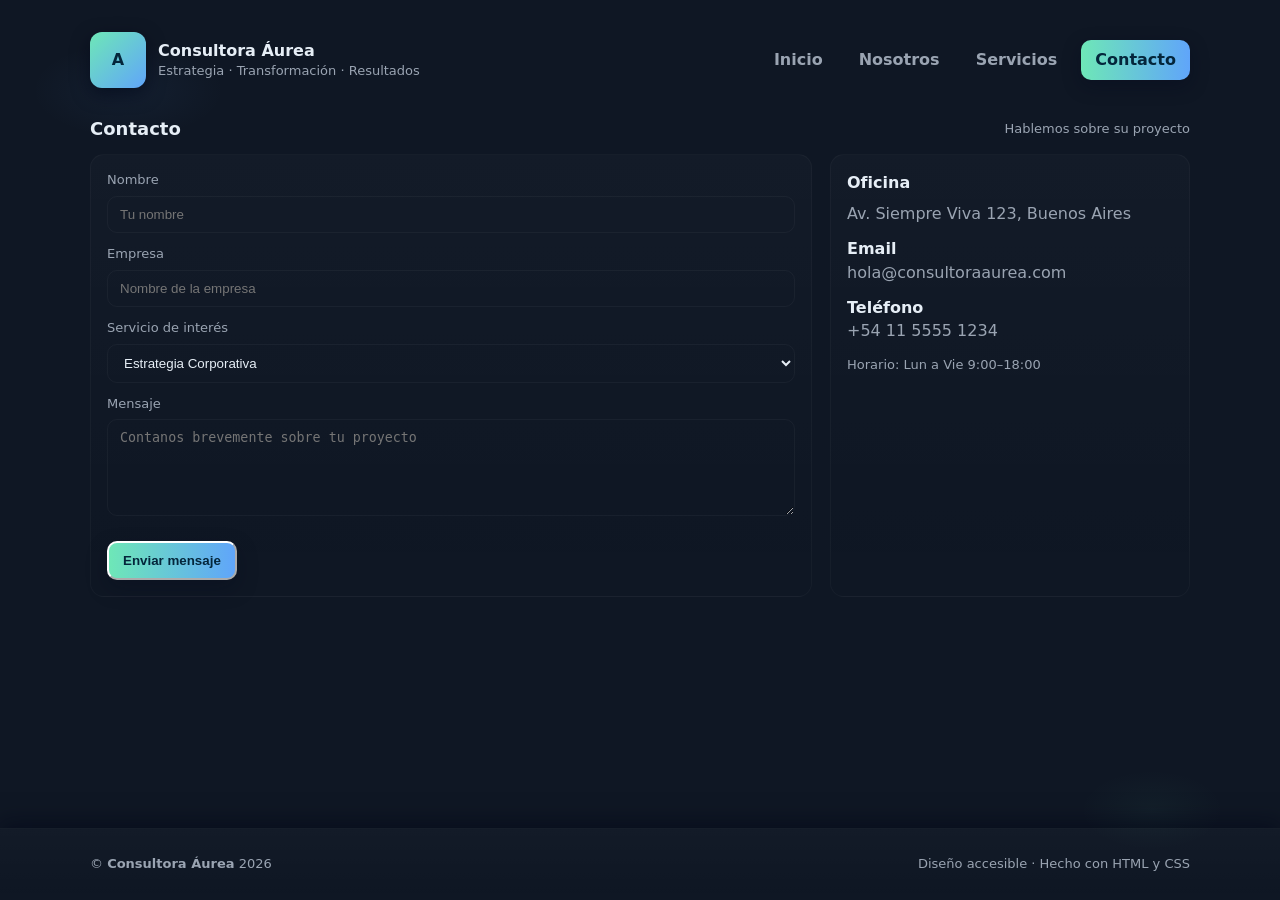
==== contacto.html @ 13d50875 "lienzo base de referencia" ====
<!doctype html>
<html lang="es">
<head>
  <meta charset="utf-8" />
  <meta name="viewport" content="width=device-width,initial-scale=1" />
  <title>Consultora Áurea — Contacto</title>
  <link rel="stylesheet" href="styles.css">
</head>
<body>
  <div class="container" role="main">
    <header>
      <a class="brand" href="index.html" aria-label="Inicio">
        <div class="logo" aria-hidden="true">A</div>
        <div>
          <div style="font-weight:800">Consultora Áurea</div>
          <div style="font-size:13px;color:var(--muted)">Estrategia · Transformación · Resultados</div>
        </div>
      </a>

      <nav aria-label="Navegación principal">
        <a href="index.html">Inicio</a>
        <a href="nosotros.html">Nosotros</a>
        <a href="servicios.html">Servicios</a>
        <a href="contacto.html" class="cta">Contacto</a>
      </nav>
    </header>

    <section id="contacto" aria-labelledby="titulo-contacto">
      <div class="section-title">
        <h2 id="titulo-contacto">Contacto</h2>
        <div style="color:var(--muted);font-size:13px">Hablemos sobre su proyecto</div>
      </div>

      <div class="grid contact-grid">
        <form aria-label="Formulario de contacto" onsubmit="event.preventDefault(); alert('Formulario simulado: enviar a hola@consultoraaurea.com');">
          <label for="nombre">Nombre</label>
          <input id="nombre" name="nombre" type="text" placeholder="Tu nombre" required>

          <label for="empresa">Empresa</label>
          <input id="empresa" name="empresa" type="text" placeholder="Nombre de la empresa">

          <label for="servicio">Servicio de interés</label>
          <select id="servicio" name="servicio">
            <option>Estrategia Corporativa</option>
            <option>Transformación Digital</option>
            <option>Optimización Operativa</option>
            <option>Análisis Financiero</option>
            <option>Diseño de Experiencia</option>
            <option>Capacitación y Coaching</option>
          </select>

          <label for="mensaje">Mensaje</label>
          <textarea id="mensaje" name="mensaje" rows="5" placeholder="Contanos brevemente sobre tu proyecto" required></textarea>

          <button class="btn" type="submit" style="margin-top:6px">Enviar mensaje</button>
        </form>

        <aside class="map" aria-label="Información de contacto">
          <strong>Oficina</strong>
          <div style="margin-top:8px;color:var(--muted)">Av. Siempre Viva 123, Buenos Aires</div>
          <div style="margin-top:12px"><strong>Email</strong><div style="color:var(--muted)">hola@consultoraaurea.com</div></div>
          <div style="margin-top:12px"><strong>Teléfono</strong><div style="color:var(--muted)">+54 11 5555 1234</div></div>
          <div style="margin-top:14px;color:var(--muted);font-size:13px">Horario: Lun a Vie 9:00–18:00</div>
        </aside>
      </div>
    </section>

    <footer class="site-footer" role="contentinfo">
  <div class="container">
    <div class="left">© <strong>Consultora Áurea</strong> <span style="color:var(--muted)">2026</span></div>
    <div class="right" style="color:var(--muted)">Diseño accesible · Hecho con HTML y CSS</div>
  </div>
</footer>

  </div>
</body>
</html>
---- styles.css ----
:root{
  --bg:#0f1724;
  --card:#0b1220;
  --muted:#9aa4b2;
  --accent:#6ee7b7;
  --accent-2:#60a5fa;
  --glass: rgba(255,255,255,0.04);
  --radius:12px;
  --maxw:1100px;
  --gap:18px;
  font-family: Inter, system-ui, -apple-system, "Segoe UI", Roboto, "Helvetica Neue", Arial, sans-serif;
  color-scheme: dark;
}
*{box-sizing:border-box}
html,body{height:100%}
body{
  margin:0;
  background:
    radial-gradient(1200px 600px at 10% 10%, rgba(96,165,250,0.06), transparent 8%),
    radial-gradient(900px 500px at 90% 90%, rgba(110,231,183,0.04), transparent 8%),
    var(--bg);
  color:#e6eef6;
  -webkit-font-smoothing:antialiased;
  -moz-osx-font-smoothing:grayscale;
  line-height:1.45;
  padding:32px 20px;
  display:flex;
  justify-content:center;
}
.container{width:100%;max-width:var(--maxw)}

/* NAV */
header{display:flex;align-items:center;justify-content:space-between;gap:12px;margin-bottom:28px}
.brand{display:flex;gap:12px;align-items:center;text-decoration:none;color:inherit}
.logo{width:56px;height:56px;border-radius:12px;background:linear-gradient(135deg,var(--accent),var(--accent-2));display:grid;place-items:center;font-weight:700;color:#04263b;box-shadow:0 6px 18px rgba(2,6,23,0.6)}
nav{display:flex;gap:12px;align-items:center}
nav a{color:var(--muted);text-decoration:none;padding:8px 12px;border-radius:10px;font-weight:600;transition:all .18s ease}
nav a:hover,nav a:focus{color:#fff;background:var(--glass);outline:none}
.cta{background:linear-gradient(90deg,var(--accent),var(--accent-2));color:#04263b;padding:8px 14px;border-radius:10px;font-weight:700;text-decoration:none;box-shadow:0 6px 18px rgba(6,12,30,0.45)}

/* Layout */
.hero{display:grid;grid-template-columns:1fr 420px;gap:var(--gap);align-items:center;margin-bottom:28px}
.hero-card{background:linear-gradient(180deg, rgba(255,255,255,0.02), transparent);padding:28px;border-radius:var(--radius);box-shadow:0 10px 30px rgba(2,6,23,0.6);border:1px solid rgba(255,255,255,0.03)}
.kicker{color:var(--accent);font-weight:700;letter-spacing:0.6px;font-size:13px}
h1{margin:10px 0 8px;font-size:28px}
p.lead{color:var(--muted);margin:0 0 18px}
.hero-actions{display:flex;gap:12px;flex-wrap:wrap}
.btn{padding:10px 14px;border-radius:10px;text-decoration:none;font-weight:700;color:#04263b;background:linear-gradient(90deg,var(--accent),var(--accent-2));box-shadow:0 8px 20px rgba(6,12,30,0.35)}
.btn.secondary{background:transparent;color:var(--muted);border:1px solid rgba(255,255,255,0.04)}
.stats{display:flex;gap:12px;margin-top:18px}
.stat{background:rgba(255,255,255,0.02);padding:10px 12px;border-radius:10px;text-align:center;min-width:110px}
.stat strong{display:block;font-size:18px;color:#fff}

/* Cards & sections */
.contact-card,.member,.service,form,.map,.testimonial{background:linear-gradient(180deg, rgba(255,255,255,0.02), transparent);padding:16px;border-radius:14px;border:1px solid rgba(255,255,255,0.03)}
.contact-card{padding:18px}
.section-title{display:flex;align-items:center;justify-content:space-between;gap:12px;margin-bottom:12px}
.section-title h2{margin:0;font-size:18px}
.grid{display:grid;gap:var(--gap)}
.team-grid{grid-template-columns:repeat(3,1fr)}
.member{display:flex;gap:12px;align-items:center;transition:transform .18s ease,box-shadow .18s ease}
.member:hover{transform:translateY(-6px);box-shadow:0 18px 40px rgba(2,6,23,0.6)}
.avatar{width:72px;height:72px;border-radius:12px;display:grid;place-items:center;font-weight:800;font-size:20px;color:#04263b;background:linear-gradient(135deg,var(--accent-2),var(--accent));flex-shrink:0}
.member h3{margin:0;font-size:16px}
.member p{margin:4px 0 0;color:var(--muted);font-size:14px}
.services-grid{grid-template-columns:repeat(3,1fr)}
.service{padding:18px;transition:transform .18s ease,box-shadow .18s ease}
.service:hover{transform:translateY(-8px);box-shadow:0 18px 40px rgba(2,6,23,0.6)}
.testimonials{display:flex;gap:12px;overflow:auto;padding-bottom:6px}
.testimonial{min-width:260px;padding:14px}
.contact-grid{grid-template-columns:1fr 360px}
label{display:block;font-size:13px;margin-bottom:6px;color:var(--muted)}
input,textarea,select{width:100%;padding:10px 12px;border-radius:10px;border:1px solid rgba(255,255,255,0.04);background:transparent;color:inherit;resize:vertical;margin-bottom:12px}
input:focus,textarea:focus,select:focus{outline:2px solid rgba(96,165,250,0.12);border-color:rgba(96,165,250,0.18)}
footer{margin-top:18px;display:flex;justify-content:space-between;align-items:center;gap:12px;color:var(--muted);font-size:13px}

/* Responsive */
@media (max-width:980px){
  .hero{grid-template-columns:1fr}
  .team-grid{grid-template-columns:repeat(2,1fr)}
  .services-grid{grid-template-columns:repeat(2,1fr)}
  .contact-grid{grid-template-columns:1fr}
}
@media (max-width:560px){
  header{flex-direction:column;align-items:flex-start;gap:14px}
  .team-grid{grid-template-columns:1fr}
  .services-grid{grid-template-columns:1fr}
  nav{flex-wrap:wrap}
  .hero-card{padding:18px}
  .avatar{width:56px;height:56px;font-size:16px}
}
/* Footer fijo */
:root {
  --footer-height: 72px; /* ajustar si querés otro alto */
}

/* Asegurar espacio para el footer */
body {
  padding-bottom: var(--footer-height);
}

/* Footer que ocupa todo el ancho pero con contenido centrado */
.site-footer {
  position: fixed;
  left: 0;
  right: 0;
  bottom: 0;
  height: var(--footer-height);
  background: linear-gradient(180deg, rgba(255,255,255,0.02), transparent);
  border-top: 1px solid rgba(255,255,255,0.03);
  box-shadow: 0 -6px 20px rgba(2,6,23,0.5);
  z-index: 60;
  display: flex;
  align-items: center;
  justify-content: center;
  padding: 10px 16px;
}

/* Reusar .container para centrar el contenido dentro del footer */
.site-footer .container {
  max-width: var(--maxw);
  width: 100%;
  display: flex;
  align-items: center;
  justify-content: space-between;
  gap: 12px;
  padding: 0; /* evitar padding extra */
}

/* Estilos internos del footer (puedes mantener tu markup actual) */
.site-footer .left,
.site-footer .right {
  color: var(--muted);
  font-size: 13px;
}

/* Ajustes móviles */
@media (max-width:560px){
  :root { --footer-height: 88px; } /* más alto en móvil si el contenido ocupa 2 líneas */
  .site-footer .container { flex-direction: column; align-items: flex-start; gap:6px; }
  body { padding-bottom: var(--footer-height); }
}
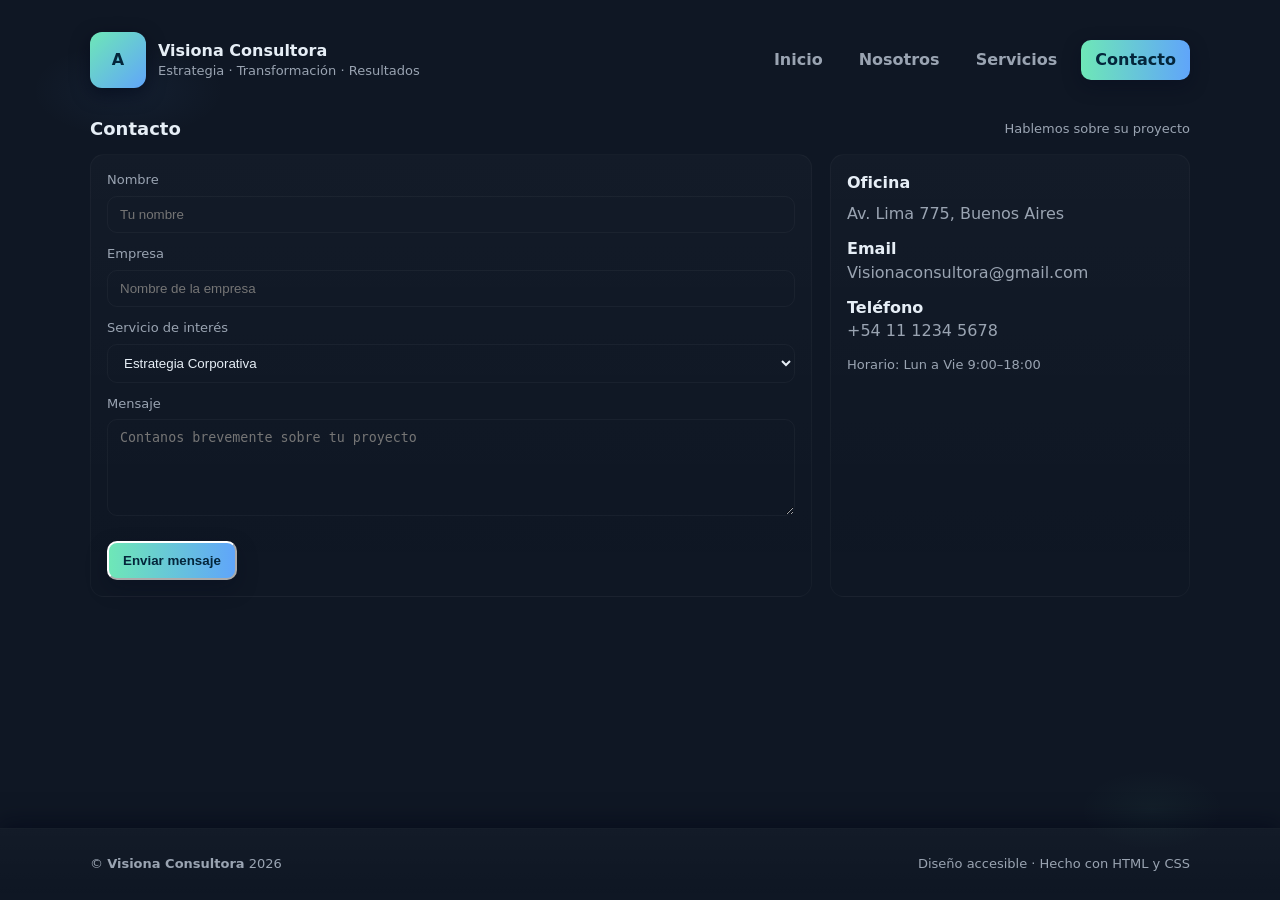
==== commit 3c9ef47c: "modificaciones1" ====
--- a/contacto.html
+++ b/contacto.html
@@ -3,7 +3,7 @@
 <head>
   <meta charset="utf-8" />
   <meta name="viewport" content="width=device-width,initial-scale=1" />
-  <title>Consultora Áurea — Contacto</title>
+  <title>Visiona Consultora — Contacto</title>
   <link rel="stylesheet" href="styles.css">
 </head>
 <body>
@@ -12,7 +12,7 @@
       <a class="brand" href="index.html" aria-label="Inicio">
         <div class="logo" aria-hidden="true">A</div>
         <div>
-          <div style="font-weight:800">Consultora Áurea</div>
+          <div style="font-weight:800">Visiona Consultora</div>
           <div style="font-size:13px;color:var(--muted)">Estrategia · Transformación · Resultados</div>
         </div>
       </a>
@@ -57,9 +57,9 @@
 
         <aside class="map" aria-label="Información de contacto">
           <strong>Oficina</strong>
-          <div style="margin-top:8px;color:var(--muted)">Av. Siempre Viva 123, Buenos Aires</div>
-          <div style="margin-top:12px"><strong>Email</strong><div style="color:var(--muted)">hola@consultoraaurea.com</div></div>
-          <div style="margin-top:12px"><strong>Teléfono</strong><div style="color:var(--muted)">+54 11 5555 1234</div></div>
+          <div style="margin-top:8px;color:var(--muted)">Av. Lima 775, Buenos Aires</div>
+          <div style="margin-top:12px"><strong>Email</strong><div style="color:var(--muted)">Visionaconsultora@gmail.com</div></div>
+          <div style="margin-top:12px"><strong>Teléfono</strong><div style="color:var(--muted)">+54 11 1234 5678</div></div>
           <div style="margin-top:14px;color:var(--muted);font-size:13px">Horario: Lun a Vie 9:00–18:00</div>
         </aside>
       </div>
@@ -67,7 +67,7 @@
 
     <footer class="site-footer" role="contentinfo">
   <div class="container">
-    <div class="left">© <strong>Consultora Áurea</strong> <span style="color:var(--muted)">2026</span></div>
+    <div class="left">© <strong>Visiona Consultora</strong> <span style="color:var(--muted)">2026</span></div>
     <div class="right" style="color:var(--muted)">Diseño accesible · Hecho con HTML y CSS</div>
   </div>
 </footer>
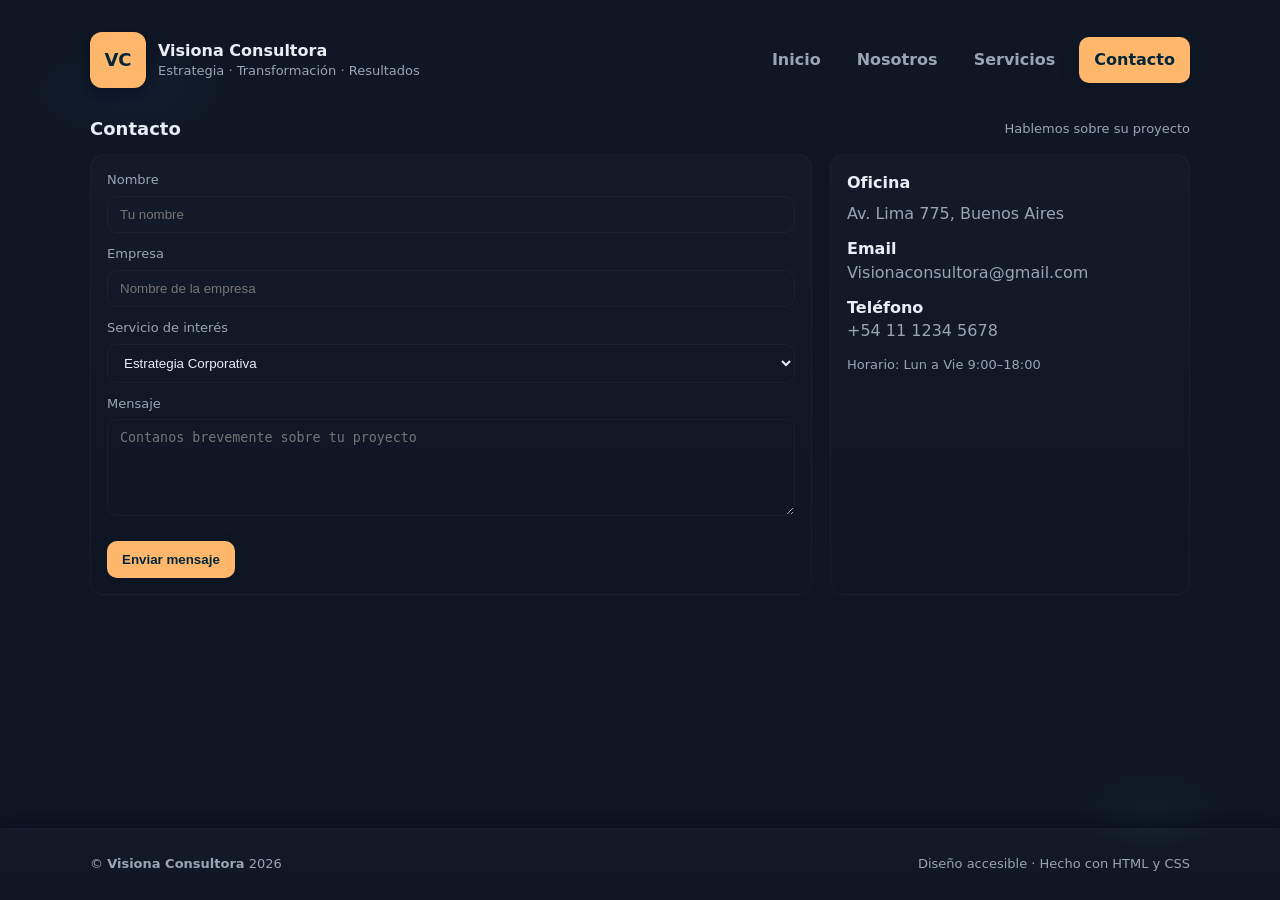
==== commit e78001dd: "modificaciones css e index" ====
--- a/contacto.html
+++ b/contacto.html
@@ -10,7 +10,7 @@
   <div class="container" role="main">
     <header>
       <a class="brand" href="index.html" aria-label="Inicio">
-        <div class="logo" aria-hidden="true">A</div>
+        <div class="logo" aria-hidden="true">VC</div>
         <div>
           <div style="font-weight:800">Visiona Consultora</div>
           <div style="font-size:13px;color:var(--muted)">Estrategia · Transformación · Resultados</div>
--- a/styles.css
+++ b/styles.css
@@ -8,6 +8,12 @@
   --radius:12px;
   --maxw:1100px;
   --gap:18px;
+  --footer-height: 72px;
+
+  /* Botones naranja pastel liso */
+  --btn-color: #ffb86b; /* naranja pastel liso */
+  --btn-text:  #04263b; /* texto oscuro para contraste */
+
   font-family: Inter, system-ui, -apple-system, "Segoe UI", Roboto, "Helvetica Neue", Arial, sans-serif;
   color-scheme: dark;
 }
@@ -26,6 +32,7 @@
   padding:32px 20px;
   display:flex;
   justify-content:center;
+  padding-bottom: var(--footer-height);
 }
 .container{width:100%;max-width:var(--maxw)}
 
@@ -35,8 +42,76 @@
 .logo{width:56px;height:56px;border-radius:12px;background:linear-gradient(135deg,var(--accent),var(--accent-2));display:grid;place-items:center;font-weight:700;color:#04263b;box-shadow:0 6px 18px rgba(2,6,23,0.6)}
 nav{display:flex;gap:12px;align-items:center}
 nav a{color:var(--muted);text-decoration:none;padding:8px 12px;border-radius:10px;font-weight:600;transition:all .18s ease}
-nav a:hover,nav a:focus{color:#fff;background:var(--glass);outline:none}
-.cta{background:linear-gradient(90deg,var(--accent),var(--accent-2));color:#04263b;padding:8px 14px;border-radius:10px;font-weight:700;text-decoration:none;box-shadow:0 6px 18px rgba(6,12,30,0.45)}
+nav a:hover,nav a:focus{outline:none; /* sin cambios de color en hover */ }
+
+/* CTA y botones (global) - color liso, sin degradados */
+.btn,
+.cta,
+button,
+input[type="button"],
+input[type="submit"],
+input[type="reset"],
+.button {
+  background: var(--btn-color);
+  color: var(--btn-text);
+  padding:10px 14px;
+  border-radius:10px;
+  text-decoration:none;
+  font-weight:700;
+  box-shadow:0 8px 20px rgba(6,12,30,0.18);
+  border: 1px solid rgba(255,255,255,0.03);
+  cursor: pointer;
+  display: inline-flex;
+  align-items: center;
+  justify-content: center;
+  transition: transform .18s ease, box-shadow .18s ease;
+}
+
+/* Mantener la clase .btn original para compatibilidad */
+.btn{padding:10px 14px;border-radius:10px;text-decoration:none;font-weight:700}
+
+/* Botones secundarios (sin cambio de color en hover) */
+.btn.secondary {
+  background: transparent;
+  color: var(--btn-color);
+  border: 1px solid rgba(255,255,255,0.06);
+}
+.btn.secondary:hover,
+.btn.secondary:focus {
+  transform: translateY(-3px);
+  box-shadow: 0 14px 36px rgba(6,12,30,0.28);
+  outline: none;
+}
+
+/* No cambiar color en hover para enlaces de navegación */
+nav a:hover,
+nav a:focus {
+  transform: none;
+  box-shadow: none;
+  color: var(--muted);
+  background: transparent;
+}
+
+/* Hover / focus para botones principales: mantener animación popup (elevación) pero sin cambio de color */
+.btn:hover,
+.btn:focus,
+.cta:hover,
+.cta:focus,
+button:hover,
+button:focus,
+input[type="button"]:hover,
+input[type="submit"]:hover {
+  transform: translateY(-3px); /* animación tipo popup */
+  box-shadow: 0 14px 36px rgba(6,12,30,0.28);
+  outline: none;
+}
+
+/* Logo/Avatar que se comportan como botón: color liso */
+.avatar {
+  width:72px;height:72px;border-radius:12px;display:grid;place-items:center;font-weight:800;font-size:20px;color:var(--btn-text);
+  background: var(--btn-color);
+  flex-shrink:0;
+}
 
 /* Layout */
 .hero{display:grid;grid-template-columns:1fr 420px;gap:var(--gap);align-items:center;margin-bottom:28px}
@@ -45,8 +120,6 @@
 h1{margin:10px 0 8px;font-size:28px}
 p.lead{color:var(--muted);margin:0 0 18px}
 .hero-actions{display:flex;gap:12px;flex-wrap:wrap}
-.btn{padding:10px 14px;border-radius:10px;text-decoration:none;font-weight:700;color:#04263b;background:linear-gradient(90deg,var(--accent),var(--accent-2));box-shadow:0 8px 20px rgba(6,12,30,0.35)}
-.btn.secondary{background:transparent;color:var(--muted);border:1px solid rgba(255,255,255,0.04)}
 .stats{display:flex;gap:12px;margin-top:18px}
 .stat{background:rgba(255,255,255,0.02);padding:10px 12px;border-radius:10px;text-align:center;min-width:110px}
 .stat strong{display:block;font-size:18px;color:#fff}
@@ -60,7 +133,6 @@
 .team-grid{grid-template-columns:repeat(3,1fr)}
 .member{display:flex;gap:12px;align-items:center;transition:transform .18s ease,box-shadow .18s ease}
 .member:hover{transform:translateY(-6px);box-shadow:0 18px 40px rgba(2,6,23,0.6)}
-.avatar{width:72px;height:72px;border-radius:12px;display:grid;place-items:center;font-weight:800;font-size:20px;color:#04263b;background:linear-gradient(135deg,var(--accent-2),var(--accent));flex-shrink:0}
 .member h3{margin:0;font-size:16px}
 .member p{margin:4px 0 0;color:var(--muted);font-size:14px}
 .services-grid{grid-template-columns:repeat(3,1fr)}
@@ -89,17 +161,8 @@
   .hero-card{padding:18px}
   .avatar{width:56px;height:56px;font-size:16px}
 }
+
 /* Footer fijo */
-:root {
-  --footer-height: 72px; /* ajustar si querés otro alto */
-}
-
-/* Asegurar espacio para el footer */
-body {
-  padding-bottom: var(--footer-height);
-}
-
-/* Footer que ocupa todo el ancho pero con contenido centrado */
 .site-footer {
   position: fixed;
   left: 0;
@@ -124,10 +187,10 @@
   align-items: center;
   justify-content: space-between;
   gap: 12px;
-  padding: 0; /* evitar padding extra */
-}
-
-/* Estilos internos del footer (puedes mantener tu markup actual) */
+  padding: 0;
+}
+
+/* Estilos internos del footer */
 .site-footer .left,
 .site-footer .right {
   color: var(--muted);
@@ -136,7 +199,67 @@
 
 /* Ajustes móviles */
 @media (max-width:560px){
-  :root { --footer-height: 88px; } /* más alto en móvil si el contenido ocupa 2 líneas */
+  :root { --footer-height: 88px; }
   .site-footer .container { flex-direction: column; align-items: flex-start; gap:6px; }
   body { padding-bottom: var(--footer-height); }
 }
+
+
+.text-muted { color: var(--muted); }
+.rounded { border-radius: var(--radius); }
+.shadow-soft { box-shadow: 0 8px 24px rgba(2,6,23,0.45); }
+
+
+button[disabled],
+input[disabled] {
+  opacity: 0.6;
+  cursor: not-allowed;
+  transform: none;
+  box-shadow: none;
+}
+
+/* Logo único dentro del enlace .brand: fondo liso naranja pastel, sin degradados ni cambios en hover */
+.brand .logo {
+  width: 56px;
+  height: 56px;
+  border-radius: 12px;
+  display: grid;
+  place-items: center;
+  background: var(--btn-color, #ffb86b); /* naranja pastel liso (fallback incluido) */
+  color: var(--btn-text, #04263b);       /* texto oscuro para contraste */
+  font-weight: 800;
+  font-size: 18px;
+  line-height: 1;
+  box-shadow: 0 6px 18px rgba(2,6,23,0.6);
+  user-select: none;
+  -webkit-font-smoothing: antialiased;
+  -moz-osx-font-smoothing: grayscale;
+  transition: none; /* sin transiciones de color */
+}
+
+/* Si la .logo contiene una imagen <img>, mantener la imagen y quitar el fondo de la caja */
+.brand .logo img {
+  width: 100%;
+  height: 100%;
+  object-fit: cover;
+  border-radius: 12px;
+  display: block;
+  background: transparent;
+}
+
+/* Evitar cualquier cambio visual en hover/active */
+.brand .logo:hover,
+.brand .logo:active {
+  background: var(--btn-color, #ffb86b);
+  color: var(--btn-text, #04263b);
+  transform: none;
+  box-shadow: 0 6px 18px rgba(2,6,23,0.6);
+}
+
+/* Foco accesible sin alterar el color de fondo */
+.brand .logo:focus-visible {
+  outline: 3px solid rgba(4,38,59,0.12);
+  outline-offset: 3px;
+  background: var(--btn-color, #ffb86b);
+}
+
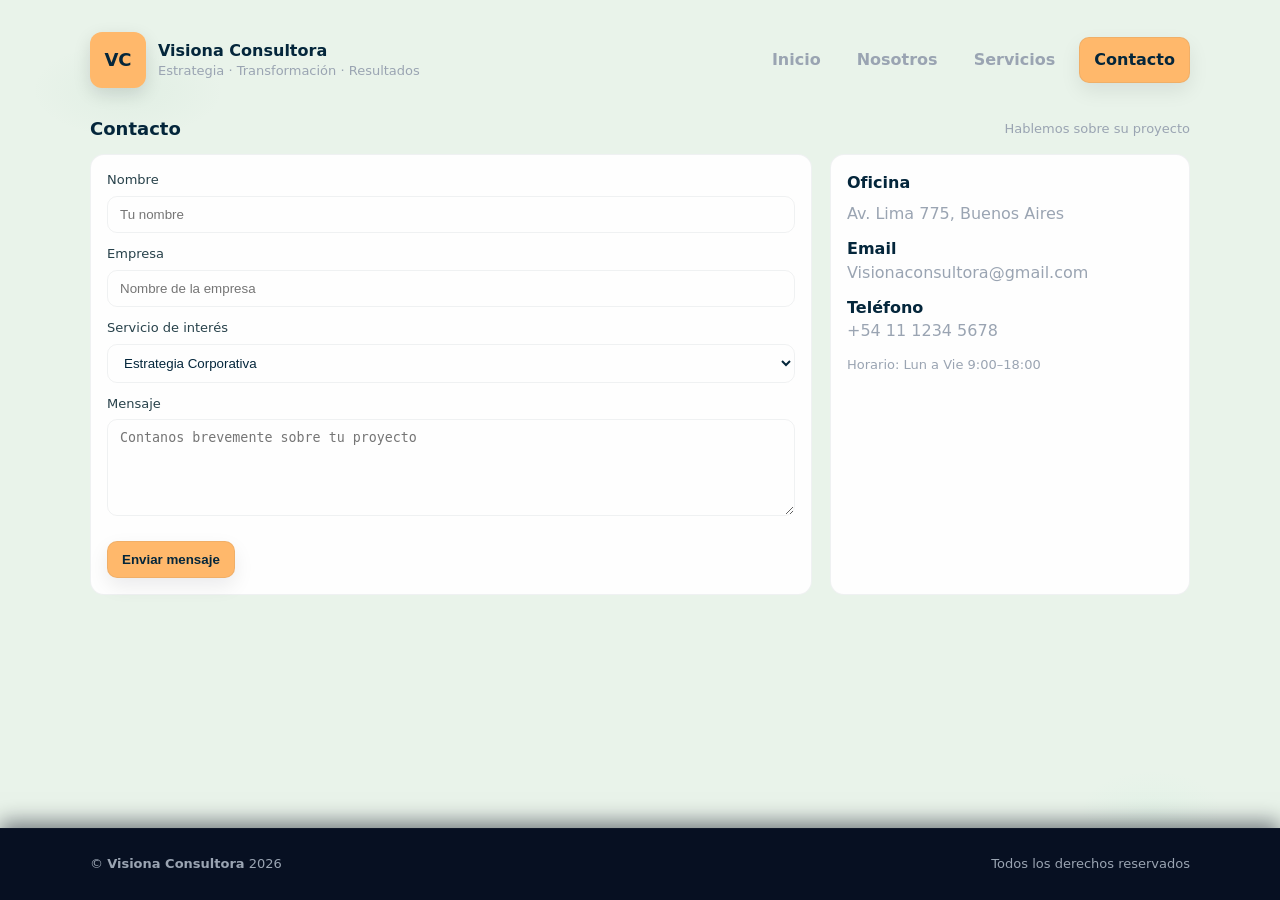
==== commit 9677727e: "cambio color" ====
--- a/contacto.html
+++ b/contacto.html
@@ -68,7 +68,7 @@
     <footer class="site-footer" role="contentinfo">
   <div class="container">
     <div class="left">© <strong>Visiona Consultora</strong> <span style="color:var(--muted)">2026</span></div>
-    <div class="right" style="color:var(--muted)">Diseño accesible · Hecho con HTML y CSS</div>
+    <div class="right" style="color:var(--muted)">Todos los derechos reservados</div>
   </div>
 </footer>
 
--- a/styles.css
+++ b/styles.css
@@ -1,5 +1,5 @@
 :root{
-  --bg:#0f1724;
+  --bg:#e9f3ea; /* nuevo fondo pastel suave (verde salvia claro) */
   --card:#0b1220;
   --muted:#9aa4b2;
   --accent:#6ee7b7;
@@ -14,18 +14,21 @@
   --btn-color: #ffb86b; /* naranja pastel liso */
   --btn-text:  #04263b; /* texto oscuro para contraste */
 
+  /* Fondo sólido del footer (sin transparencia) */
+  --footer-bg: #071022;
+
   font-family: Inter, system-ui, -apple-system, "Segoe UI", Roboto, "Helvetica Neue", Arial, sans-serif;
-  color-scheme: dark;
+  color-scheme: light;
 }
 *{box-sizing:border-box}
 html,body{height:100%}
 body{
   margin:0;
   background:
-    radial-gradient(1200px 600px at 10% 10%, rgba(96,165,250,0.06), transparent 8%),
+    radial-gradient(1200px 600px at 10% 10%, rgba(96,165,130,0.06), transparent 8%),
     radial-gradient(900px 500px at 90% 90%, rgba(110,231,183,0.04), transparent 8%),
     var(--bg);
-  color:#e6eef6;
+  color:#04263b;
   -webkit-font-smoothing:antialiased;
   -moz-osx-font-smoothing:grayscale;
   line-height:1.45;
@@ -39,7 +42,7 @@
 /* NAV */
 header{display:flex;align-items:center;justify-content:space-between;gap:12px;margin-bottom:28px}
 .brand{display:flex;gap:12px;align-items:center;text-decoration:none;color:inherit}
-.logo{width:56px;height:56px;border-radius:12px;background:linear-gradient(135deg,var(--accent),var(--accent-2));display:grid;place-items:center;font-weight:700;color:#04263b;box-shadow:0 6px 18px rgba(2,6,23,0.6)}
+.logo{width:56px;height:56px;border-radius:12px;background:linear-gradient(135deg,var(--accent),var(--accent-2));display:grid;place-items:center;font-weight:700;color:#04263b;box-shadow:0 6px 18px rgba(2,6,23,0.12)}
 nav{display:flex;gap:12px;align-items:center}
 nav a{color:var(--muted);text-decoration:none;padding:8px 12px;border-radius:10px;font-weight:600;transition:all .18s ease}
 nav a:hover,nav a:focus{outline:none; /* sin cambios de color en hover */ }
@@ -58,8 +61,8 @@
   border-radius:10px;
   text-decoration:none;
   font-weight:700;
-  box-shadow:0 8px 20px rgba(6,12,30,0.18);
-  border: 1px solid rgba(255,255,255,0.03);
+  box-shadow:0 8px 20px rgba(6,12,30,0.08);
+  border: 1px solid rgba(4,38,59,0.06);
   cursor: pointer;
   display: inline-flex;
   align-items: center;
@@ -74,12 +77,12 @@
 .btn.secondary {
   background: transparent;
   color: var(--btn-color);
-  border: 1px solid rgba(255,255,255,0.06);
+  border: 1px solid rgba(4,38,59,0.06);
 }
 .btn.secondary:hover,
 .btn.secondary:focus {
   transform: translateY(-3px);
-  box-shadow: 0 14px 36px rgba(6,12,30,0.28);
+  box-shadow: 0 14px 36px rgba(6,12,30,0.12);
   outline: none;
 }
 
@@ -102,7 +105,7 @@
 input[type="button"]:hover,
 input[type="submit"]:hover {
   transform: translateY(-3px); /* animación tipo popup */
-  box-shadow: 0 14px 36px rgba(6,12,30,0.28);
+  box-shadow: 0 14px 36px rgba(6,12,30,0.12);
   outline: none;
 }
 
@@ -115,35 +118,35 @@
 
 /* Layout */
 .hero{display:grid;grid-template-columns:1fr 420px;gap:var(--gap);align-items:center;margin-bottom:28px}
-.hero-card{background:linear-gradient(180deg, rgba(255,255,255,0.02), transparent);padding:28px;border-radius:var(--radius);box-shadow:0 10px 30px rgba(2,6,23,0.6);border:1px solid rgba(255,255,255,0.03)}
+.hero-card{background:rgba(255,255,255,0.85);padding:28px;border-radius:var(--radius);box-shadow:0 10px 30px rgba(2,6,23,0.06);border:1px solid rgba(4,38,59,0.06)}
 .kicker{color:var(--accent);font-weight:700;letter-spacing:0.6px;font-size:13px}
-h1{margin:10px 0 8px;font-size:28px}
-p.lead{color:var(--muted);margin:0 0 18px}
+h1{margin:10px 0 8px;font-size:28px;color:#04263b}
+p.lead{color:#27414a;margin:0 0 18px}
 .hero-actions{display:flex;gap:12px;flex-wrap:wrap}
 .stats{display:flex;gap:12px;margin-top:18px}
-.stat{background:rgba(255,255,255,0.02);padding:10px 12px;border-radius:10px;text-align:center;min-width:110px}
-.stat strong{display:block;font-size:18px;color:#fff}
+.stat{background:rgba(4,38,59,0.04);padding:10px 12px;border-radius:10px;text-align:center;min-width:110px}
+.stat strong{display:block;font-size:18px;color:#04263b}
 
 /* Cards & sections */
-.contact-card,.member,.service,form,.map,.testimonial{background:linear-gradient(180deg, rgba(255,255,255,0.02), transparent);padding:16px;border-radius:14px;border:1px solid rgba(255,255,255,0.03)}
+.contact-card,.member,.service,form,.map,.testimonial{background:rgba(255,255,255,0.92);padding:16px;border-radius:14px;border:1px solid rgba(4,38,59,0.06)}
 .contact-card{padding:18px}
 .section-title{display:flex;align-items:center;justify-content:space-between;gap:12px;margin-bottom:12px}
-.section-title h2{margin:0;font-size:18px}
+.section-title h2{margin:0;font-size:18px;color:#04263b}
 .grid{display:grid;gap:var(--gap)}
 .team-grid{grid-template-columns:repeat(3,1fr)}
 .member{display:flex;gap:12px;align-items:center;transition:transform .18s ease,box-shadow .18s ease}
-.member:hover{transform:translateY(-6px);box-shadow:0 18px 40px rgba(2,6,23,0.6)}
-.member h3{margin:0;font-size:16px}
-.member p{margin:4px 0 0;color:var(--muted);font-size:14px}
+.member:hover{transform:translateY(-6px);box-shadow:0 18px 40px rgba(2,6,23,0.06)}
+.member h3{margin:0;font-size:16px;color:#04263b}
+.member p{margin:4px 0 0;color:#27414a;font-size:14px}
 .services-grid{grid-template-columns:repeat(3,1fr)}
 .service{padding:18px;transition:transform .18s ease,box-shadow .18s ease}
-.service:hover{transform:translateY(-8px);box-shadow:0 18px 40px rgba(2,6,23,0.6)}
+.service:hover{transform:translateY(-8px);box-shadow:0 18px 40px rgba(2,6,23,0.06)}
 .testimonials{display:flex;gap:12px;overflow:auto;padding-bottom:6px}
 .testimonial{min-width:260px;padding:14px}
 .contact-grid{grid-template-columns:1fr 360px}
-label{display:block;font-size:13px;margin-bottom:6px;color:var(--muted)}
-input,textarea,select{width:100%;padding:10px 12px;border-radius:10px;border:1px solid rgba(255,255,255,0.04);background:transparent;color:inherit;resize:vertical;margin-bottom:12px}
-input:focus,textarea:focus,select:focus{outline:2px solid rgba(96,165,250,0.12);border-color:rgba(96,165,250,0.18)}
+label{display:block;font-size:13px;margin-bottom:6px;color:#27414a}
+input,textarea,select{width:100%;padding:10px 12px;border-radius:10px;border:1px solid rgba(4,38,59,0.06);background:transparent;color:inherit;resize:vertical;margin-bottom:12px}
+input:focus,textarea:focus,select:focus{outline:2px solid rgba(96,165,130,0.12);border-color:rgba(96,165,130,0.18)}
 footer{margin-top:18px;display:flex;justify-content:space-between;align-items:center;gap:12px;color:var(--muted);font-size:13px}
 
 /* Responsive */
@@ -169,7 +172,7 @@
   right: 0;
   bottom: 0;
   height: var(--footer-height);
-  background: linear-gradient(180deg, rgba(255,255,255,0.02), transparent);
+  background: var(--footer-bg); /* fondo sólido sin transparencia */
   border-top: 1px solid rgba(255,255,255,0.03);
   box-shadow: 0 -6px 20px rgba(2,6,23,0.5);
   z-index: 60;
@@ -207,7 +210,7 @@
 
 .text-muted { color: var(--muted); }
 .rounded { border-radius: var(--radius); }
-.shadow-soft { box-shadow: 0 8px 24px rgba(2,6,23,0.45); }
+.shadow-soft { box-shadow: 0 8px 24px rgba(2,6,23,0.06); }
 
 
 button[disabled],
@@ -230,7 +233,7 @@
   font-weight: 800;
   font-size: 18px;
   line-height: 1;
-  box-shadow: 0 6px 18px rgba(2,6,23,0.6);
+  box-shadow: 0 6px 18px rgba(2,6,23,0.12);
   user-select: none;
   -webkit-font-smoothing: antialiased;
   -moz-osx-font-smoothing: grayscale;
@@ -253,13 +256,12 @@
   background: var(--btn-color, #ffb86b);
   color: var(--btn-text, #04263b);
   transform: none;
-  box-shadow: 0 6px 18px rgba(2,6,23,0.6);
+  box-shadow: 0 6px 18px rgba(2,6,23,0.12);
 }
 
 /* Foco accesible sin alterar el color de fondo */
 .brand .logo:focus-visible {
-  outline: 3px solid rgba(4,38,59,0.12);
+  outline: 3px solid rgba(4,38,59,0.08);
   outline-offset: 3px;
   background: var(--btn-color, #ffb86b);
 }
-
